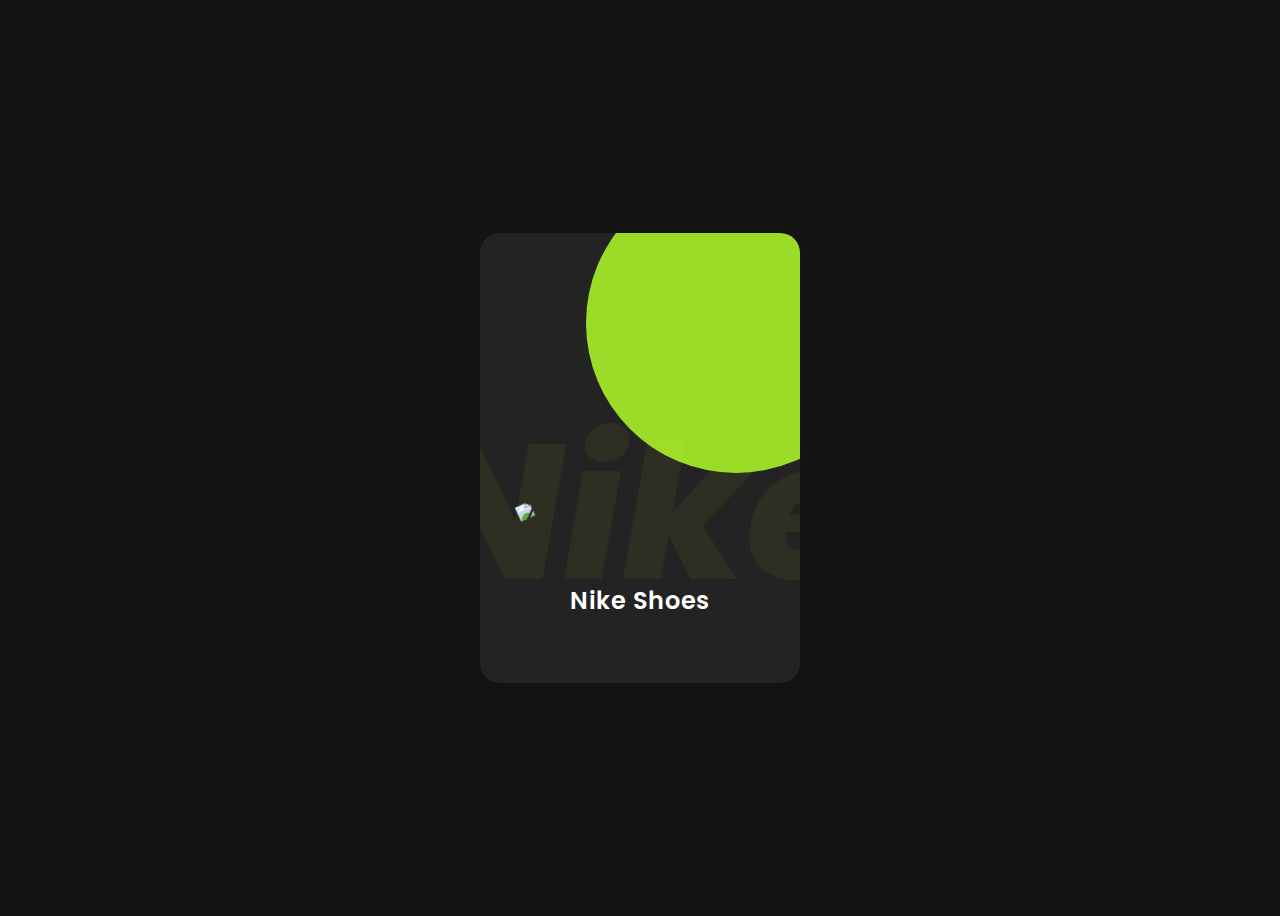
==== allProbe/probe.html @ 1ebfb90e "Primer commit" ====
<!DOCTYPE html>
<html lang="en">
<head>
    <meta charset="UTF-8">
    <meta http-equiv="X-UA-Compatible" content="IE=edge">
    <meta name="viewport" content="width=device-width, initial-scale=1.0">
    <title>Document</title>

    <link rel="stylesheet" href="probe.css">
</head>
<body>
    <div class="containerCard">
        <div class="card">
          <div class="imgBx">
            <img src="https://assets.codepen.io/4164355/shoes.png">
          </div>
          <div class="contentBx">
            <h2>Nike Shoes</h2>
            <div class="size">
              <h3>Size :</h3>
              <span>7</span>
              <span>8</span>
              <span>9</span>
              <span>10</span>
            </div>
            <div class="color">
              <h3>Color :</h3>
              <span></span>
              <span></span>
              <span></span>
            </div>
            <a href="#">Buy Now</a>
          </div>
        </div>
      </div>
</body>
</html>
---- allProbe/probe.css ----
@import url('https://fonts.googleapis.com/css2?family=Poppins:ital,wght@0,100;0,200;0,300;0,400;0,500;0,600;0,700;0,800;0,900;1,100;1,200;1,300;1,400;1,500;1,600;1,700;1,800;1,900&display=swap');


*{
  font-family: 'Poppins', sans-serif;
}

body{
  display: flex;
  justify-content: center;
  align-items: center;
  min-height: 100vh;
  background: #131313;
}

.containerCard{
  position: relative;
}

.containerCard .card{
  position: relative;
  width: 320px;
  height: 450px;
  background: #232323;
  border-radius: 20px;
  overflow: hidden;
}

.containerCard .card:before{
  content: '';
  position: absolute;
  top: 0;
  left: 0;
  width: 100%;
  height: 100%;
  background: #9bdc28;
  clip-path: circle(150px at 80% 20%);
  transition: 0.5s ease-in-out;
}

.containerCard .card:hover:before{
  clip-path: circle(300px at 80% -20%);
}

.containerCard .card:after{
  content: 'Nike';
  position: absolute;
  top: 30%;
  left: -20%;
  font-size: 12em;
  font-weight: 800;
  font-style: italic;
  color: rgba(255,255,25,0.05)
}

.containerCard .card .imgBx{
  position: absolute;
  top: 50%;
  transform: translateY(-50%);
  z-index: 10000;
  width: 100%;
  height: 220px;
  transition: 0.5s;
}

.containerCard .card:hover .imgBx{
  top: 0%;
  transform: translateY(0%);
    
}

.containerCard .card .imgBx img{
  position: absolute;
  top: 50%;
  left: 50%;
  transform: translate(-50%, -50%) rotate(-25deg);
  width: 270px;
}

.containerCard .card .contentBx{
  position: absolute;
  bottom: 0;
  width: 100%;
  height: 100px;
  text-align: center;
  transition: 1s;
  z-index: 10;
}

.containerCard .card:hover .contentBx{
  height: 210px;
}

.containerCard .card .contentBx h2{
  position: relative;
  font-weight: 600;
  letter-spacing: 1px;
  color: #fff;
  margin: 0;
}

.containerCard .card .contentBx .size, .containerCard .card .contentBx .color {
  display: flex;
  justify-content: center;
  align-items: center;
  padding: 8px 20px;
  transition: 0.5s;opacity: 0;
  visibility: hidden;
  padding-top: 0;
  padding-bottom: 0;
}

.containerCard .card:hover .contentBx .size{
  opacity: 1;
  visibility: visible;
  transition-delay: 0.5s;
}

.containerCard .card:hover .contentBx .color{
  opacity: 1;
  visibility: visible;
  transition-delay: 0.6s;
}

.containerCard .card .contentBx .size h3, .containerCard .card .contentBx .color h3{
  color: #fff;
  font-weight: 300;
  font-size: 14px;
  text-transform: uppercase;
  letter-spacing: 2px;
  margin-right: 10px;
}

.containerCard .card .contentBx .size span{
  width: 26px;
  height: 26px;
  text-align: center;
  line-height: 26px;
  font-size: 14px;
  display: inline-block;
  color: #111;
  background: #fff;
  margin: 0 5px;
  transition: 0.5s;
  color: #111;
  border-radius: 4px;
  cursor: pointer;
}

.containerCard .card .contentBx .size span:hover{
  background: #9bdc28;
}

.containerCard .card .contentBx .color span{
  width: 20px;
  height: 20px;
  background: #ff0;
  border-radius: 50%;
  margin: 0 5px;
  cursor: pointer;
}

.containerCard .card .contentBx .color span:nth-child(2){
  background: #9bdc28;
}

.containerCard .card .contentBx .color span:nth-child(3){
  background: #03a9f4;
}

.containerCard .card .contentBx .color span:nth-child(4){
  background: #e91e63;
}

.containerCard .card .contentBx a{
  display: inline-block;
  padding: 10px 20px;
  background: #fff;
  border-radius: 4px;
  margin-top: 10px;
  text-decoration: none;
  font-weight: 600;
  color: #111;
  opacity: 0;
  transform: translateY(50px);
  transition: 0.5s;
  margin-top: 0;
}

.containerCard .card:hover .contentBx a{
  opacity: 1;
  transform: translateY(0px);
  transition-delay: 0.75s;
  
}
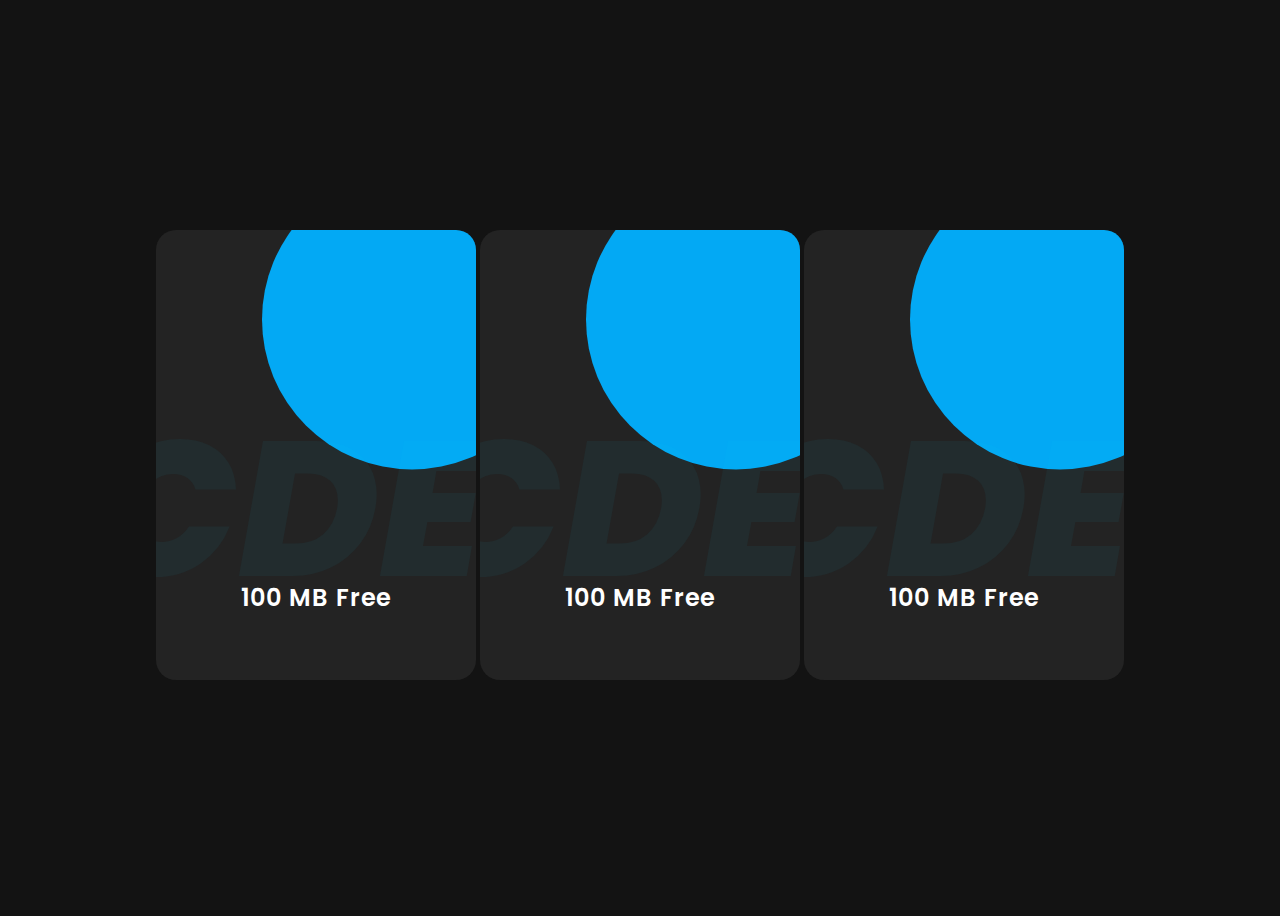
==== commit 4f753a91: "cards" ====
--- a/allProbe/probe.html
+++ b/allProbe/probe.html
@@ -11,11 +11,55 @@
 <body>
     <div class="containerCard">
         <div class="card">
-          <div class="imgBx">
+          <!-- <div class="imgBx">
             <img src="https://assets.codepen.io/4164355/shoes.png">
+          </div> -->
+          <div class="contentBx">
+            <h2>100 MB Free</h2>
+            <div class="size">
+              <h3>Size :</h3>
+              <span>7</span>
+              <span>8</span>
+              <span>9</span>
+              <span>10</span>
+            </div>
+            <div class="color">
+              <h3>Color :</h3>
+              <span></span>
+              <span></span>
+              <span></span>
+            </div>
+            <a href="#">Buy Now</a>
           </div>
+        </div>
+        <div class="card">
+          <!-- <div class="imgBx">
+            <img src="https://assets.codepen.io/4164355/shoes.png">
+          </div> -->
           <div class="contentBx">
-            <h2>Nike Shoes</h2>
+            <h2>100 MB Free</h2>
+            <div class="size">
+              <h3>Size :</h3>
+              <span>7</span>
+              <span>8</span>
+              <span>9</span>
+              <span>10</span>
+            </div>
+            <div class="color">
+              <h3>Color :</h3>
+              <span></span>
+              <span></span>
+              <span></span>
+            </div>
+            <a href="#">Buy Now</a>
+          </div>
+        </div>
+        <div class="card">
+          <!-- <div class="imgBx">
+            <img src="https://assets.codepen.io/4164355/shoes.png">
+          </div> -->
+          <div class="contentBx">
+            <h2>100 MB Free</h2>
             <div class="size">
               <h3>Size :</h3>
               <span>7</span>
--- a/allProbe/probe.css
+++ b/allProbe/probe.css
@@ -1,195 +1,200 @@
 @import url('https://fonts.googleapis.com/css2?family=Poppins:ital,wght@0,100;0,200;0,300;0,400;0,500;0,600;0,700;0,800;0,900;1,100;1,200;1,300;1,400;1,500;1,600;1,700;1,800;1,900&display=swap');
 
 
-*{
-  font-family: 'Poppins', sans-serif;
-}
-
-body{
-  display: flex;
-  justify-content: center;
-  align-items: center;
-  min-height: 100vh;
-  background: #131313;
-}
-
-.containerCard{
-  position: relative;
-}
-
-.containerCard .card{
-  position: relative;
-  width: 320px;
-  height: 450px;
-  background: #232323;
-  border-radius: 20px;
-  overflow: hidden;
-}
-
-.containerCard .card:before{
-  content: '';
-  position: absolute;
-  top: 0;
-  left: 0;
-  width: 100%;
-  height: 100%;
-  background: #9bdc28;
-  clip-path: circle(150px at 80% 20%);
-  transition: 0.5s ease-in-out;
-}
-
-.containerCard .card:hover:before{
-  clip-path: circle(300px at 80% -20%);
-}
-
-.containerCard .card:after{
-  content: 'Nike';
-  position: absolute;
-  top: 30%;
-  left: -20%;
-  font-size: 12em;
-  font-weight: 800;
-  font-style: italic;
-  color: rgba(255,255,25,0.05)
-}
-
-.containerCard .card .imgBx{
-  position: absolute;
-  top: 50%;
-  transform: translateY(-50%);
-  z-index: 10000;
-  width: 100%;
-  height: 220px;
-  transition: 0.5s;
-}
-
-.containerCard .card:hover .imgBx{
-  top: 0%;
-  transform: translateY(0%);
-    
-}
-
-.containerCard .card .imgBx img{
-  position: absolute;
-  top: 50%;
-  left: 50%;
-  transform: translate(-50%, -50%) rotate(-25deg);
-  width: 270px;
-}
-
-.containerCard .card .contentBx{
-  position: absolute;
-  bottom: 0;
-  width: 100%;
-  height: 100px;
-  text-align: center;
-  transition: 1s;
-  z-index: 10;
-}
-
-.containerCard .card:hover .contentBx{
-  height: 210px;
-}
-
-.containerCard .card .contentBx h2{
-  position: relative;
-  font-weight: 600;
-  letter-spacing: 1px;
-  color: #fff;
-  margin: 0;
-}
-
-.containerCard .card .contentBx .size, .containerCard .card .contentBx .color {
-  display: flex;
-  justify-content: center;
-  align-items: center;
-  padding: 8px 20px;
-  transition: 0.5s;opacity: 0;
-  visibility: hidden;
-  padding-top: 0;
-  padding-bottom: 0;
-}
-
-.containerCard .card:hover .contentBx .size{
-  opacity: 1;
-  visibility: visible;
-  transition-delay: 0.5s;
-}
-
-.containerCard .card:hover .contentBx .color{
-  opacity: 1;
-  visibility: visible;
-  transition-delay: 0.6s;
-}
-
-.containerCard .card .contentBx .size h3, .containerCard .card .contentBx .color h3{
-  color: #fff;
-  font-weight: 300;
-  font-size: 14px;
-  text-transform: uppercase;
-  letter-spacing: 2px;
-  margin-right: 10px;
-}
-
-.containerCard .card .contentBx .size span{
-  width: 26px;
-  height: 26px;
-  text-align: center;
-  line-height: 26px;
-  font-size: 14px;
-  display: inline-block;
-  color: #111;
-  background: #fff;
-  margin: 0 5px;
-  transition: 0.5s;
-  color: #111;
-  border-radius: 4px;
-  cursor: pointer;
-}
-
-.containerCard .card .contentBx .size span:hover{
-  background: #9bdc28;
-}
-
-.containerCard .card .contentBx .color span{
-  width: 20px;
-  height: 20px;
-  background: #ff0;
-  border-radius: 50%;
-  margin: 0 5px;
-  cursor: pointer;
-}
-
-.containerCard .card .contentBx .color span:nth-child(2){
-  background: #9bdc28;
-}
-
-.containerCard .card .contentBx .color span:nth-child(3){
-  background: #03a9f4;
-}
-
-.containerCard .card .contentBx .color span:nth-child(4){
-  background: #e91e63;
-}
-
-.containerCard .card .contentBx a{
-  display: inline-block;
-  padding: 10px 20px;
-  background: #fff;
-  border-radius: 4px;
-  margin-top: 10px;
-  text-decoration: none;
-  font-weight: 600;
-  color: #111;
-  opacity: 0;
-  transform: translateY(50px);
-  transition: 0.5s;
-  margin-top: 0;
-}
-
-.containerCard .card:hover .contentBx a{
-  opacity: 1;
-  transform: translateY(0px);
-  transition-delay: 0.75s;
-  
-}
+* {
+    font-family: 'Poppins', sans-serif;
+}
+
+body {
+    display: flex;
+    justify-content: center;
+    align-items: center;
+    min-height: 100vh;
+    background: #131313;
+}
+
+.containerCard {
+    position: relative;
+
+}
+
+.containerCard .card {
+    position: relative;
+    display: inline-block;
+    width: 320px;
+    height: 450px;
+    background: #232323;
+    border-radius: 20px;
+    overflow: hidden;
+}
+
+.containerCard .card:before {
+    content: '';
+    position: absolute;
+    top: 0;
+    left: 0;
+    width: 100%;
+    height: 100%;
+    background: #03a9f4;
+    clip-path: circle(150px at 80% 20%);
+    transition: 0.5s ease-in-out;
+}
+
+.containerCard .card:hover:before {
+    clip-path: circle(300px at 80% -20%);
+}
+
+.containerCard .card:after {
+    content: 'CDE';
+    position: absolute;
+    top: 30%;
+    left: -20%;
+    font-size: 12em;
+    font-weight: 800;
+    font-style: italic;
+    color: rgba(25, 209, 255, 0.05)
+}
+
+.containerCard .card .imgBx {
+    position: absolute;
+    top: 50%;
+    transform: translateY(-50%);
+    z-index: 10000;
+    width: 100%;
+    height: 220px;
+    transition: 0.5s;
+}
+
+.containerCard .card:hover .imgBx {
+    top: 0%;
+    transform: translateY(0%);
+
+}
+
+.containerCard .card .imgBx img {
+    position: absolute;
+    top: 50%;
+    left: 50%;
+    transform: translate(-50%, -50%) rotate(-25deg);
+    width: 270px;
+}
+
+.containerCard .card .contentBx {
+    position: absolute;
+    bottom: 0;
+    width: 100%;
+    height: 100px;
+    text-align: center;
+    transition: 1s;
+    z-index: 10;
+}
+
+.containerCard .card:hover .contentBx {
+    height: 210px;
+}
+
+.containerCard .card .contentBx h2 {
+    position: relative;
+    font-weight: 600;
+    letter-spacing: 1px;
+    color: #fff;
+    margin: 0;
+}
+
+.containerCard .card .contentBx .size,
+.containerCard .card .contentBx .color {
+    display: flex;
+    justify-content: center;
+    align-items: center;
+    padding: 8px 20px;
+    transition: 0.5s;
+    opacity: 0;
+    visibility: hidden;
+    padding-top: 0;
+    padding-bottom: 0;
+}
+
+.containerCard .card:hover .contentBx .size {
+    opacity: 1;
+    visibility: visible;
+    transition-delay: 0.5s;
+}
+
+.containerCard .card:hover .contentBx .color {
+    opacity: 1;
+    visibility: visible;
+    transition-delay: 0.6s;
+}
+
+.containerCard .card .contentBx .size h3,
+.containerCard .card .contentBx .color h3 {
+    color: #fff;
+    font-weight: 300;
+    font-size: 14px;
+    text-transform: uppercase;
+    letter-spacing: 2px;
+    margin-right: 10px;
+}
+
+.containerCard .card .contentBx .size span {
+    width: 26px;
+    height: 26px;
+    text-align: center;
+    line-height: 26px;
+    font-size: 14px;
+    display: inline-block;
+    color: #111;
+    background: #fff;
+    margin: 0 5px;
+    transition: 0.5s;
+    color: #111;
+    border-radius: 4px;
+    cursor: pointer;
+}
+
+.containerCard .card .contentBx .size span:hover {
+    background: #9bdc28;
+}
+
+.containerCard .card .contentBx .color span {
+    width: 20px;
+    height: 20px;
+    background: #ff0;
+    border-radius: 50%;
+    margin: 0 5px;
+    cursor: pointer;
+}
+
+.containerCard .card .contentBx .color span:nth-child(2) {
+    background: #9bdc28;
+}
+
+.containerCard .card .contentBx .color span:nth-child(3) {
+    background: #03a9f4;
+}
+
+.containerCard .card .contentBx .color span:nth-child(4) {
+    background: #e91e63;
+}
+
+.containerCard .card .contentBx a {
+    display: inline-block;
+    padding: 10px 20px;
+    background: #fff;
+    border-radius: 4px;
+    margin-top: 10px;
+    text-decoration: none;
+    font-weight: 600;
+    color: #111;
+    opacity: 0;
+    transform: translateY(50px);
+    transition: 0.5s;
+    margin-top: 0;
+}
+
+.containerCard .card:hover .contentBx a {
+    opacity: 1;
+    transform: translateY(0px);
+    transition-delay: 0.75s;
+
+}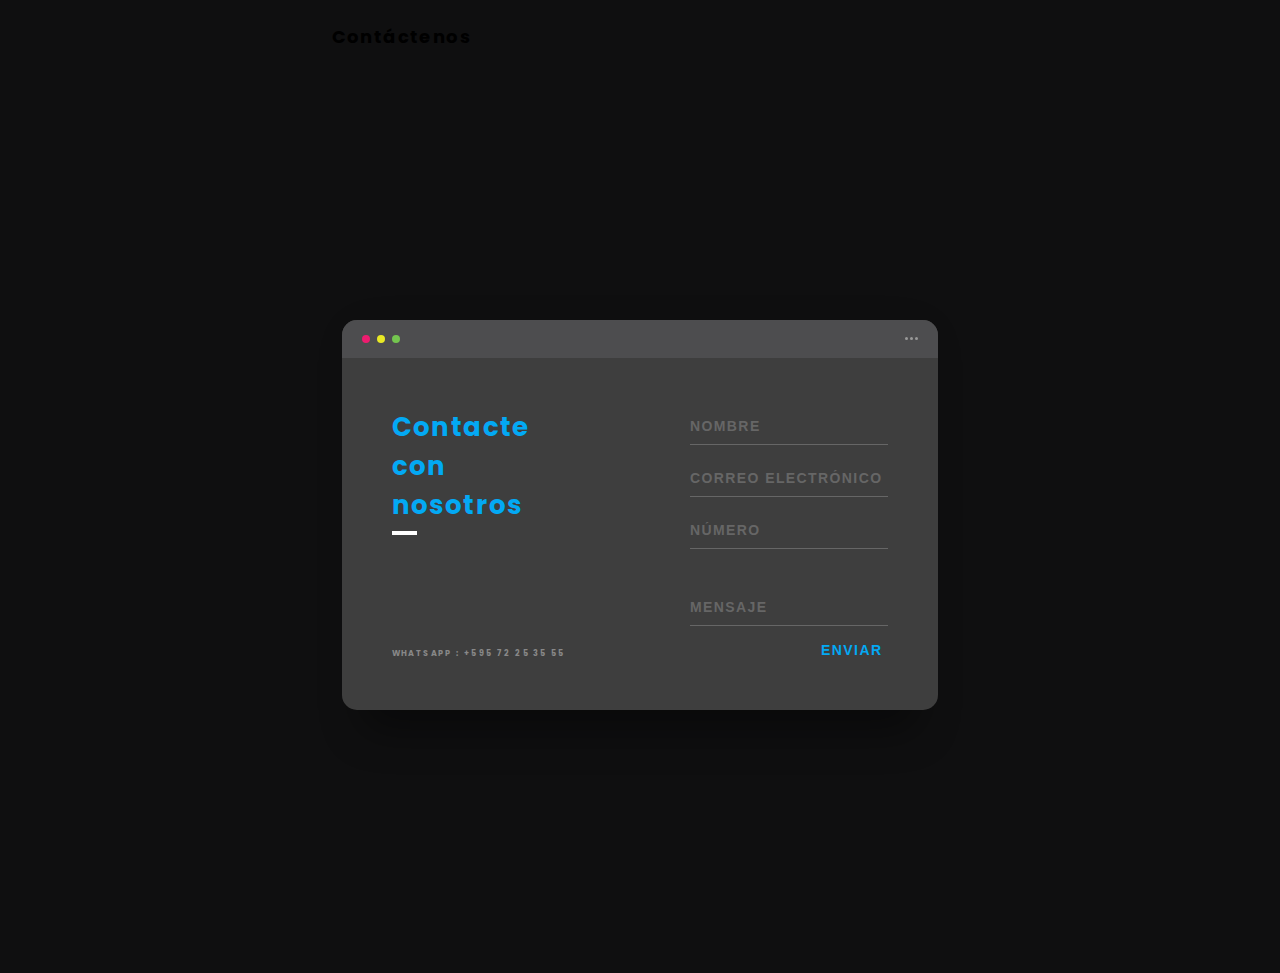
==== commit eb1d5a7e: "landing cable ajustes" ====
--- a/allProbe/probe.html
+++ b/allProbe/probe.html
@@ -1,81 +1,71 @@
 <!DOCTYPE html>
 <html lang="en">
+
 <head>
-    <meta charset="UTF-8">
-    <meta http-equiv="X-UA-Compatible" content="IE=edge">
-    <meta name="viewport" content="width=device-width, initial-scale=1.0">
-    <title>Document</title>
+  <meta charset="UTF-8">
+  <meta http-equiv="X-UA-Compatible" content="IE=edge">
+  <meta name="viewport" content="width=device-width, initial-scale=1.0">
+  <title>Document</title>
 
-    <link rel="stylesheet" href="probe.css">
+  <link rel="stylesheet" href="probe.css">
 </head>
+
 <body>
-    <div class="containerCard">
-        <div class="card">
-          <!-- <div class="imgBx">
-            <img src="https://assets.codepen.io/4164355/shoes.png">
-          </div> -->
-          <div class="contentBx">
-            <h2>100 MB Free</h2>
-            <div class="size">
-              <h3>Size :</h3>
-              <span>7</span>
-              <span>8</span>
-              <span>9</span>
-              <span>10</span>
+  <section class="case section grid" id="planes">
+    <h2 class="section__title section__title-gradient">Contáctenos</h2>
+
+
+    <div class="background">
+      <div class="containerContact">
+        <div class="screen">
+          <div class="screen-header">
+            <div class="screen-header-left">
+              <div class="screen-header-button close"></div>
+              <div class="screen-header-button maximize"></div>
+              <div class="screen-header-button minimize"></div>
             </div>
-            <div class="color">
-              <h3>Color :</h3>
-              <span></span>
-              <span></span>
-              <span></span>
+            <div class="screen-header-right">
+              <div class="screen-header-ellipsis"></div>
+              <div class="screen-header-ellipsis"></div>
+              <div class="screen-header-ellipsis"></div>
             </div>
-            <a href="#">Buy Now</a>
+          </div>
+          <div class="screen-body">
+            <div class="screen-body-item left">
+              <div class="app-title">
+                <span>Contacte con</span>
+                <span> nosotros</span>
+              </div>
+              <div class="app-contact">WHATSAPP : +595 72 25 35 55</div>
+            </div>
+            <div class="screen-body-item">
+              <div class="app-form">
+                <div class="app-form-group">
+                  <input class="app-form-control" placeholder="Nombre">
+                </div>
+                <div class="app-form-group">
+                  <input class="app-form-control" placeholder="Correo Electrónico">
+                </div>
+                <div class="app-form-group">
+                  <input class="app-form-control" placeholder="Número">
+                </div>
+                <div class="app-form-group message">
+                  <input class="app-form-control" placeholder="Mensaje">
+                </div>
+                <div class="app-form-group buttons">
+
+                  <button class="app-form-button">ENVIAR</button>
+                </div>
+              </div>
+            </div>
           </div>
         </div>
-        <div class="card">
-          <!-- <div class="imgBx">
-            <img src="https://assets.codepen.io/4164355/shoes.png">
-          </div> -->
-          <div class="contentBx">
-            <h2>100 MB Free</h2>
-            <div class="size">
-              <h3>Size :</h3>
-              <span>7</span>
-              <span>8</span>
-              <span>9</span>
-              <span>10</span>
-            </div>
-            <div class="color">
-              <h3>Color :</h3>
-              <span></span>
-              <span></span>
-              <span></span>
-            </div>
-            <a href="#">Buy Now</a>
-          </div>
-        </div>
-        <div class="card">
-          <!-- <div class="imgBx">
-            <img src="https://assets.codepen.io/4164355/shoes.png">
-          </div> -->
-          <div class="contentBx">
-            <h2>100 MB Free</h2>
-            <div class="size">
-              <h3>Size :</h3>
-              <span>7</span>
-              <span>8</span>
-              <span>9</span>
-              <span>10</span>
-            </div>
-            <div class="color">
-              <h3>Color :</h3>
-              <span></span>
-              <span></span>
-              <span></span>
-            </div>
-            <a href="#">Buy Now</a>
-          </div>
-        </div>
+
       </div>
+    </div>
+  </section>
+
+
 </body>
+
 </html>--- a/allProbe/probe.css
+++ b/allProbe/probe.css
@@ -13,188 +13,216 @@
     background: #131313;
 }
 
-.containerCard {
+*, *:before, *:after {
+    box-sizing: border-box;
+    -webkit-font-smoothing: antialiased;
+    -moz-osx-font-smoothing: grayscale;
+  }
+  
+  body {
+    background: #0F0F10;
+    font-size: 12px;
+  }
+  
+  body, button, input {
+    font-family: 'Montserrat', sans-serif;
+    font-weight: 700;
+    letter-spacing: 1.4px;
+  }
+  
+  .background {
+    display: flex;
+    min-height: 100vh;
+  }
+  
+  .containerContact {
+    flex: 0 1 700px;
+    margin: auto;
+    padding: 10px;
+  }
+  
+  .screen {
     position: relative;
-
-}
-
-.containerCard .card {
-    position: relative;
-    display: inline-block;
-    width: 320px;
-    height: 450px;
-    background: #232323;
-    border-radius: 20px;
-    overflow: hidden;
-}
-
-.containerCard .card:before {
+    background: #3e3e3e;
+    border-radius: 15px;
+  }
+  
+  .screen:after {
     content: '';
+    display: block;
     position: absolute;
     top: 0;
+    left: 20px;
+    right: 20px;
+    bottom: 0;
+    border-radius: 15px;
+    box-shadow: 0 20px 40px rgba(0, 0, 0, .4);
+    z-index: -1;
+  }
+  
+  .screen-header {
+    display: flex;
+    align-items: center;
+    padding: 10px 20px;
+    background: #4d4d4f;
+    border-top-left-radius: 15px;
+    border-top-right-radius: 15px;
+  }
+  
+  .screen-header-left {
+    margin-right: auto;
+  }
+  
+  .screen-header-button {
+    display: inline-block;
+    width: 8px;
+    height: 8px;
+    margin-right: 3px;
+    border-radius: 8px;
+    background: white;
+  }
+  
+  .screen-header-button.close {
+    background: #ed1c6f;
+  }
+  
+  .screen-header-button.maximize {
+    background: #e8e925;
+  }
+  
+  .screen-header-button.minimize {
+    background: #74c54f;
+  }
+  
+  .screen-header-right {
+    display: flex;
+  }
+  
+  .screen-header-ellipsis {
+    width: 3px;
+    height: 3px;
+    margin-left: 2px;
+    border-radius: 8px;
+    background: #999;
+  }
+  
+  .screen-body {
+    display: flex;
+  }
+  
+  .screen-body-item {
+    flex: 1;
+    padding: 50px;
+  }
+  
+  .screen-body-item.left {
+    display: flex;
+    flex-direction: column;
+  }
+  
+  .app-title {
+    display: flex;
+    flex-direction: column;
+    position: relative;
+    color: #03a9f4;
+    font-size: 26px;
+  }
+  
+  .app-title:after {
+    content: '';
+    display: block;
+    position: absolute;
     left: 0;
+    bottom: -10px;
+    width: 25px;
+    height: 4px;
+    background: #fff;
+  }
+  
+  .app-contact {
+    margin-top: auto;
+    font-size: 8px;
+    color: #888;
+  }
+  
+  .app-form-group {
+    margin-bottom: 15px;
+  }
+  
+  .app-form-group.message {
+    margin-top: 40px;
+  }
+  
+  .app-form-group.buttons {
+    margin-bottom: 0;
+    text-align: right;
+  }
+  
+  .app-form-control {
     width: 100%;
-    height: 100%;
-    background: #03a9f4;
-    clip-path: circle(150px at 80% 20%);
-    transition: 0.5s ease-in-out;
-}
-
-.containerCard .card:hover:before {
-    clip-path: circle(300px at 80% -20%);
-}
-
-.containerCard .card:after {
-    content: 'CDE';
-    position: absolute;
-    top: 30%;
-    left: -20%;
-    font-size: 12em;
-    font-weight: 800;
-    font-style: italic;
-    color: rgba(25, 209, 255, 0.05)
-}
-
-.containerCard .card .imgBx {
-    position: absolute;
-    top: 50%;
-    transform: translateY(-50%);
-    z-index: 10000;
-    width: 100%;
-    height: 220px;
-    transition: 0.5s;
-}
-
-.containerCard .card:hover .imgBx {
-    top: 0%;
-    transform: translateY(0%);
-
-}
-
-.containerCard .card .imgBx img {
-    position: absolute;
-    top: 50%;
-    left: 50%;
-    transform: translate(-50%, -50%) rotate(-25deg);
-    width: 270px;
-}
-
-.containerCard .card .contentBx {
-    position: absolute;
-    bottom: 0;
-    width: 100%;
-    height: 100px;
-    text-align: center;
-    transition: 1s;
-    z-index: 10;
-}
-
-.containerCard .card:hover .contentBx {
-    height: 210px;
-}
-
-.containerCard .card .contentBx h2 {
-    position: relative;
-    font-weight: 600;
-    letter-spacing: 1px;
-    color: #fff;
-    margin: 0;
-}
-
-.containerCard .card .contentBx .size,
-.containerCard .card .contentBx .color {
-    display: flex;
-    justify-content: center;
-    align-items: center;
-    padding: 8px 20px;
-    transition: 0.5s;
-    opacity: 0;
-    visibility: hidden;
-    padding-top: 0;
-    padding-bottom: 0;
-}
-
-.containerCard .card:hover .contentBx .size {
-    opacity: 1;
-    visibility: visible;
-    transition-delay: 0.5s;
-}
-
-.containerCard .card:hover .contentBx .color {
-    opacity: 1;
-    visibility: visible;
-    transition-delay: 0.6s;
-}
-
-.containerCard .card .contentBx .size h3,
-.containerCard .card .contentBx .color h3 {
-    color: #fff;
-    font-weight: 300;
+    padding: 10px 0;
+    background: none;
+    border: none;
+    border-bottom: 1px solid #666;
+    color: #ddd;
     font-size: 14px;
     text-transform: uppercase;
-    letter-spacing: 2px;
-    margin-right: 10px;
-}
-
-.containerCard .card .contentBx .size span {
-    width: 26px;
-    height: 26px;
-    text-align: center;
-    line-height: 26px;
+    outline: none;
+    transition: border-color .2s;
+  }
+  
+  .app-form-control::placeholder {
+    color: #666;
+  }
+  
+  .app-form-control:focus {
+    border-bottom-color: #ddd;
+  }
+  
+  .app-form-button {
+    background: none;
+    border: none;
+    color: #03a9f4;
     font-size: 14px;
-    display: inline-block;
-    color: #111;
-    background: #fff;
-    margin: 0 5px;
-    transition: 0.5s;
-    color: #111;
-    border-radius: 4px;
     cursor: pointer;
-}
-
-.containerCard .card .contentBx .size span:hover {
-    background: #9bdc28;
-}
-
-.containerCard .card .contentBx .color span {
-    width: 20px;
-    height: 20px;
-    background: #ff0;
-    border-radius: 50%;
-    margin: 0 5px;
-    cursor: pointer;
-}
-
-.containerCard .card .contentBx .color span:nth-child(2) {
-    background: #9bdc28;
-}
-
-.containerCard .card .contentBx .color span:nth-child(3) {
-    background: #03a9f4;
-}
-
-.containerCard .card .contentBx .color span:nth-child(4) {
-    background: #e91e63;
-}
-
-.containerCard .card .contentBx a {
-    display: inline-block;
-    padding: 10px 20px;
-    background: #fff;
-    border-radius: 4px;
-    margin-top: 10px;
-    text-decoration: none;
-    font-weight: 600;
-    color: #111;
-    opacity: 0;
-    transform: translateY(50px);
-    transition: 0.5s;
-    margin-top: 0;
-}
-
-.containerCard .card:hover .contentBx a {
-    opacity: 1;
-    transform: translateY(0px);
-    transition-delay: 0.75s;
-
-}+    outline: none;
+  }
+  
+  .app-form-button:hover {
+    color: #fff;
+  }
+  
+  
+  
+  @media screen and (max-width: 520px) {
+    .screen-body {
+      flex-direction: column;
+    }
+  
+    .screen-body-item.left {
+      margin-bottom: 30px;
+    }
+  
+    .app-title {
+      flex-direction: row;
+    }
+  
+    .app-title span {
+      margin-right: 12px;
+    }
+  
+    .app-title:after {
+      display: none;
+    }
+  }
+  
+  @media screen and (max-width: 600px) {
+    .screen-body {
+      padding: 40px;
+    }
+  
+    .screen-body-item {
+      padding: 0;
+    }
+  }
+  